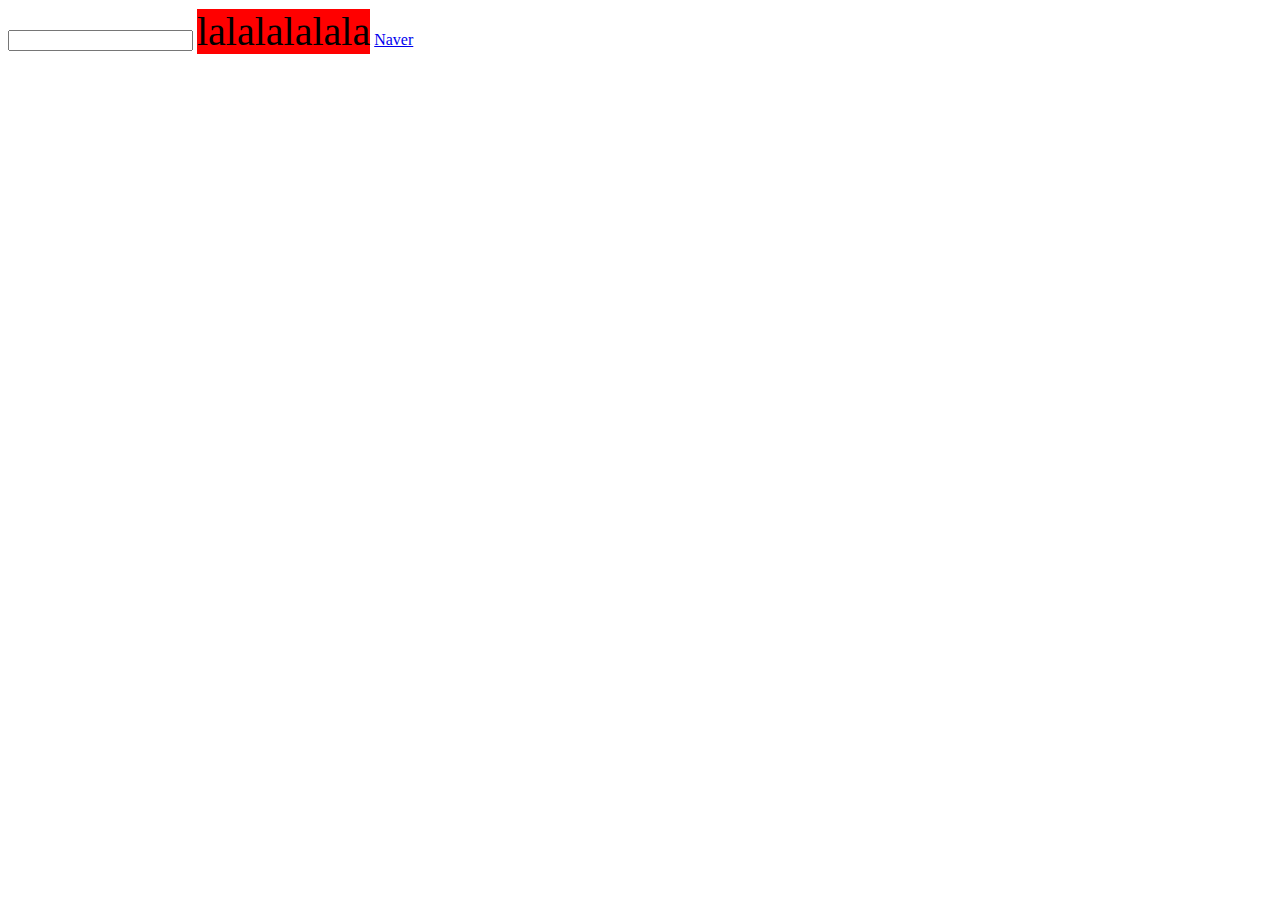
==== index.html @ 25b2c7fb "Initial commit" ====
<!DOCTYPE html>
<html lang="en">
<head>
  <meta charset="UTF-8">
  <meta name="viewport" content="width=device-width, initial-scale=1.0">
  <meta http-equiv="X-UA-Compatible" content="ie=edge">
  <title>CSS States</title>
  <style>
  .box{
    background-color: red;
    font-size: 40px;
  }
  .box:hover{
    background-color: pink;
  }
  .box:active{
    background-color: green;
  }
  input:focus{
    background-color:blue;
  }
  a:visited{
    color: yellow;
  }
  </style>
</head>
<body>
  <input type="text">
  <span class="box">lalalalalala</span>
  <a href="http://kakao.com">Naver</a>
</body>
</html>
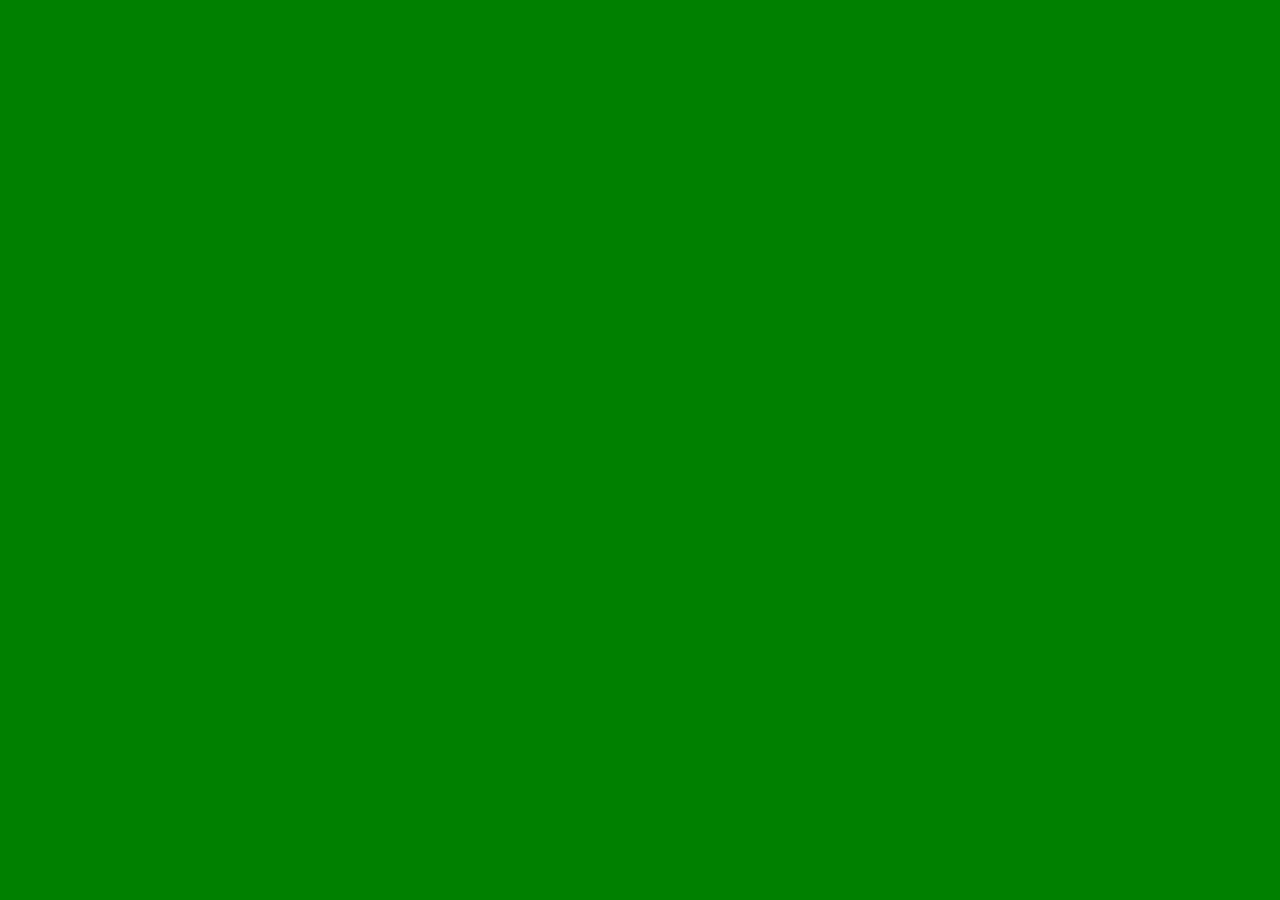
==== commit 087b7018: "Folder structure + html file." ====
--- a/index.html
+++ b/index.html
@@ -4,29 +4,18 @@
   <meta charset="UTF-8">
   <meta name="viewport" content="width=device-width, initial-scale=1.0">
   <meta http-equiv="X-UA-Compatible" content="ie=edge">
-  <title>CSS States</title>
+  <title>Media Queries</title>
   <style>
-  .box{
-    background-color: red;
-    font-size: 40px;
-  }
-  .box:hover{
-    background-color: pink;
-  }
-  .box:active{
+  body{
     background-color: green;
   }
-  input:focus{
-    background-color:blue;
-  }
-  a:visited{
-    color: yellow;
+  @media screen and (min-width:320px) and (max-width:640px){
+    body{
+      background-color: blue;
+    }
   }
   </style>
 </head>
 <body>
-  <input type="text">
-  <span class="box">lalalalalala</span>
-  <a href="http://kakao.com">Naver</a>
 </body>
 </html>
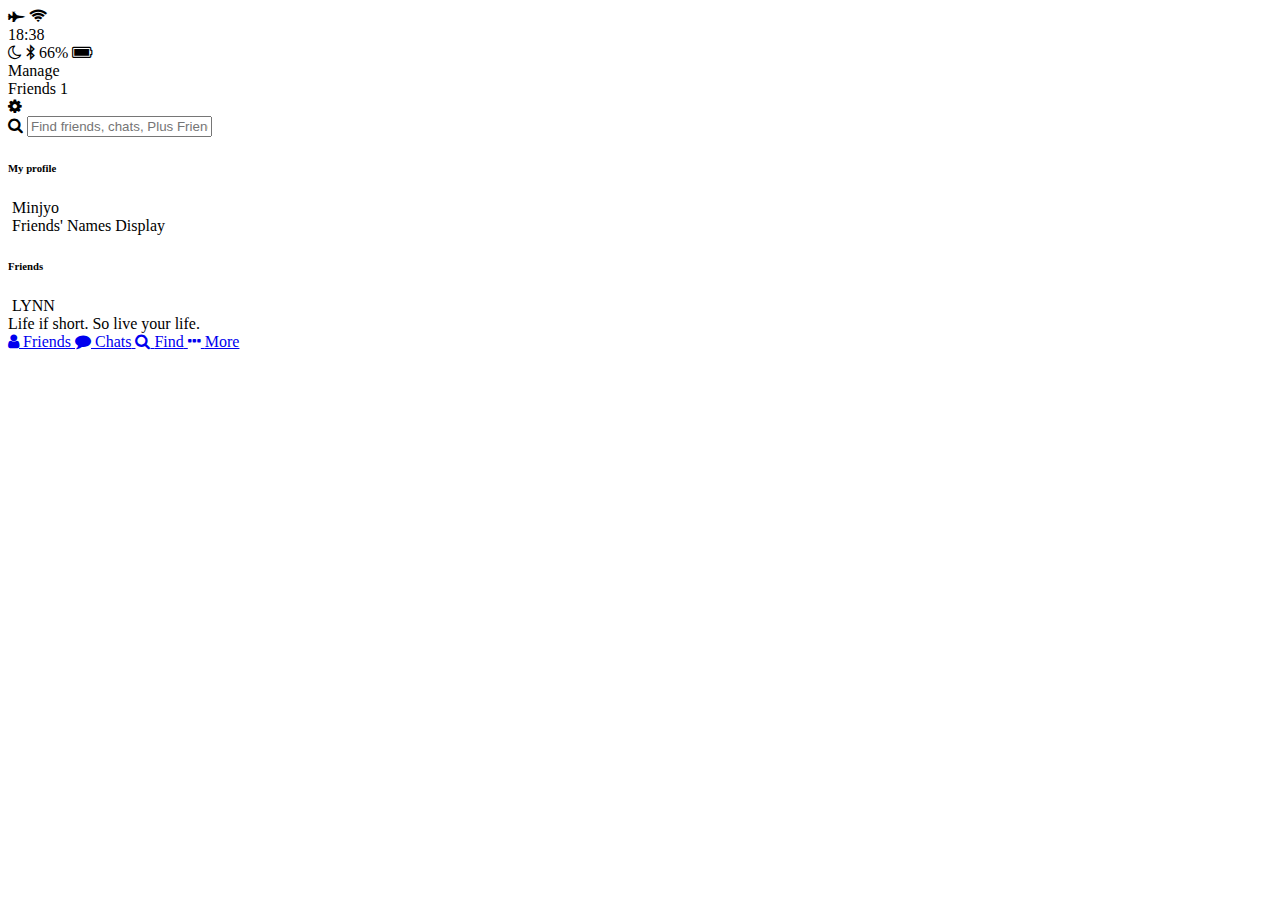
==== commit 9c8688d3: "index + chat" ====
--- a/index.html
+++ b/index.html
@@ -4,18 +4,91 @@
   <meta charset="UTF-8">
   <meta name="viewport" content="width=device-width, initial-scale=1.0">
   <meta http-equiv="X-UA-Compatible" content="ie=edge">
-  <title>Media Queries</title>
-  <style>
-  body{
-    background-color: green;
-  }
-  @media screen and (min-width:320px) and (max-width:640px){
-    body{
-      background-color: blue;
-    }
-  }
-  </style>
+  <link rel="stylesheet" href="https://stackpath.bootstrapcdn.com/font-awesome/4.7.0/css/font-awesome.min.css">
+  <title>Friends</title>
 </head>
 <body>
+  <header>
+    <div class="header_top">
+      <div class="header_column">
+        <i class="fa fa-fighter-jet" aria-hidden="true"></i>
+        <i class="fa fa-wifi" aria-hidden="true"></i>
+      </div>
+      <div class="header_column">
+        <span class="header_time">18:38</span>
+      </div>
+      <div class="header_column">
+        <i class="fa fa-moon-o" aria-hidden="true"></i>
+        <i class="fa fa-bluetooth-b" aria-hidden="true"></i>
+        <span class="header_battery">66% <i class="fa fa-battery-full" aria-hidden="true"></i></span>
+      </div>
+    </div>
+    <div class="header_bottom">
+      <div class="header_column">
+        <span class="header_text">Manage</span>
+      </div>
+      <div class="header_column">
+        <span class="header_text">Friends <span class="header_text">1</span></span>
+      </div>
+      <div class="header_column">
+        <i class="fa fa-cog" aria-hidden="true"></i>
+      </div>
+    </div>
+  </header>
+  <main class="friends">
+    <div class="search-bar">
+      <i class="fa fa-search"></i>
+      <input type="text" placeholder="Find friends, chats, Plus Friends">
+    </div>
+    <section class="friends_section">
+      <header class="friends_section-header">
+        <h6 class="friends_section-title">My profile</h6>
+      </header>
+      <div class="friends_section-rows">
+        <div class="friends_section-row">
+          <img src="" alt="">
+          <span class="friends_section-name">Minjyo</span>
+        </div>
+        <div class="friends_section-row">
+          <img src="" alt="">
+          <span class="friends_section-name">Friends' Names Display</span>
+        </div>
+      </div>
+    </section>
+    <section class="friends_section">
+      <header class="friends_section-header">
+        <h6 class="friends_section-title">Friends</h6>
+      </header>
+      <div class="friends_section-rows">
+        <div class="friends_section-row">
+          <div class="friends_section-column">
+            <img src="" alt="">
+            <span class="friends_section-name">LYNN</span>
+          </div>
+          <span class="friends_section-tagline">
+            Life if short. So live your life.
+          </span>
+        </div>
+      </div>
+    </section>
+  </main>
+  <nav class="tab-bar">
+    <a href="index.html" class="tab-bar_tab tab-bar_tab-selected">
+      <i class="fa fa-user"></i>
+      <span class="tab-bar_title">Friends</span>
+    </a>
+    <a href="chats.html" class="tab-bar_tab">
+      <i class="fa fa-comment"></i>
+      <span class="tab-bar_title">Chats</span>
+    </a>
+    <a href="find.html" class="tab-bar_tab">
+      <i class="fa fa-search"></i>
+      <span class="tab-bar_title">Find</span>
+    </a>
+    <a href="more.html" class="tab-bar_tab">
+      <i class="fa fa-ellipsis-h"></i>
+      <span class="tab-bar_title">More</span>
+    </a>
+  </nav>
 </body>
 </html>
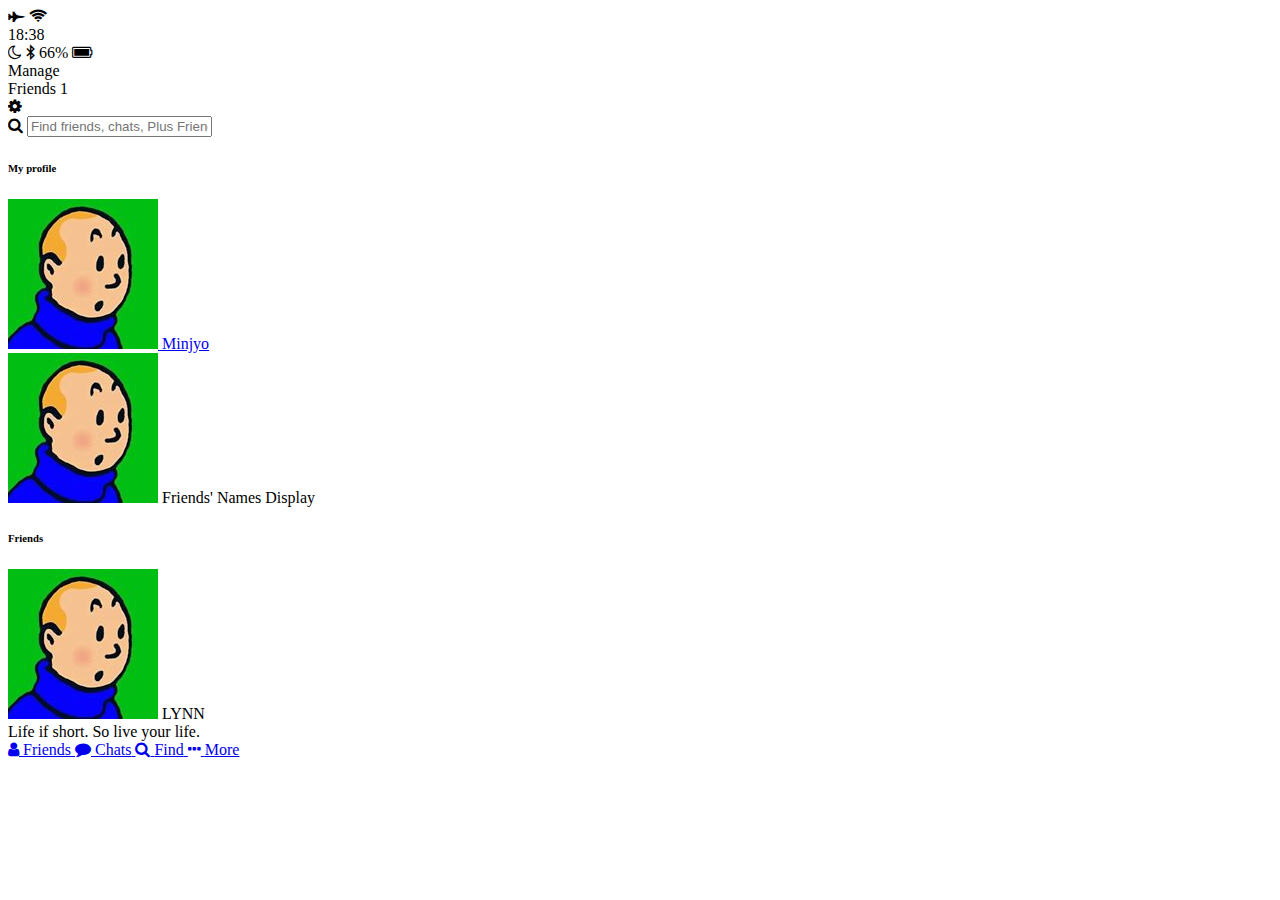
==== commit 3c6e71f4: "profile + back to page links" ====
--- a/index.html
+++ b/index.html
@@ -46,11 +46,13 @@
       </header>
       <div class="friends_section-rows">
         <div class="friends_section-row">
-          <img src="" alt="">
-          <span class="friends_section-name">Minjyo</span>
+          <a href="profile.html">
+            <img src="images/avatar.jpg" alt="">
+            <span class="friends_section-name">Minjyo</span>
+          </a>
         </div>
         <div class="friends_section-row">
-          <img src="" alt="">
+          <img src="images/avatar.jpg" alt="">
           <span class="friends_section-name">Friends' Names Display</span>
         </div>
       </div>
@@ -62,7 +64,7 @@
       <div class="friends_section-rows">
         <div class="friends_section-row">
           <div class="friends_section-column">
-            <img src="" alt="">
+            <img src="images/avatar.jpg" alt="">
             <span class="friends_section-name">LYNN</span>
           </div>
           <span class="friends_section-tagline">
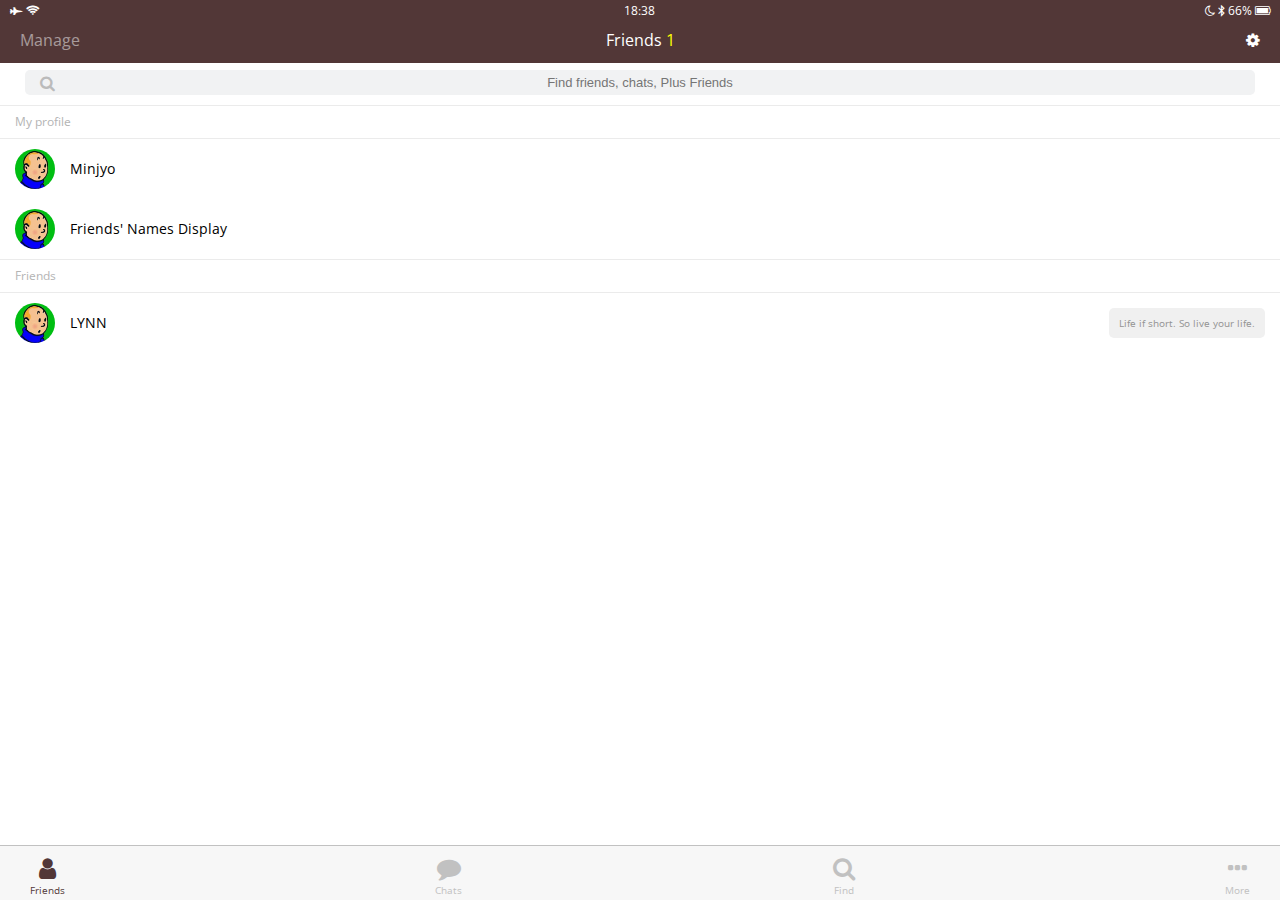
==== commit 8d419d77: "basic css finish" ====
--- a/index.html
+++ b/index.html
@@ -6,9 +6,10 @@
   <meta http-equiv="X-UA-Compatible" content="ie=edge">
   <link rel="stylesheet" href="https://stackpath.bootstrapcdn.com/font-awesome/4.7.0/css/font-awesome.min.css">
   <title>Friends</title>
+  <link rel="stylesheet" href="css/style.css">
 </head>
 <body>
-  <header>
+  <header class="top-header">
     <div class="header_top">
       <div class="header_column">
         <i class="fa fa-fighter-jet" aria-hidden="true"></i>
@@ -28,7 +29,7 @@
         <span class="header_text">Manage</span>
       </div>
       <div class="header_column">
-        <span class="header_text">Friends <span class="header_text">1</span></span>
+        <span class="header_text">Friends <span class="header_number">1</span></span>
       </div>
       <div class="header_column">
         <i class="fa fa-cog" aria-hidden="true"></i>
@@ -46,9 +47,9 @@
       </header>
       <div class="friends_section-rows">
         <div class="friends_section-row">
-          <a href="profile.html">
-            <img src="images/avatar.jpg" alt="">
-            <span class="friends_section-name">Minjyo</span>
+          <img src="images/avatar.jpg" alt="">
+          <a href="profile.html" class="friends_section-name">
+            Minjyo
           </a>
         </div>
         <div class="friends_section-row">
@@ -62,7 +63,7 @@
         <h6 class="friends_section-title">Friends</h6>
       </header>
       <div class="friends_section-rows">
-        <div class="friends_section-row">
+        <div class="friends_section-row with-tagline">
           <div class="friends_section-column">
             <img src="images/avatar.jpg" alt="">
             <span class="friends_section-name">LYNN</span>
--- a/css/style.css
+++ b/css/style.css
@@ -0,0 +1,12 @@
+@import url("https://fonts.googleapis.com/css?family=Open+Sans:400,600");
+@import "reset.css";
+@import "globals.css";
+@import "header.css";
+@import "navigation.css";
+@import "search-bar.css";
+@import "friends.css";
+@import "chats.css";
+@import "find.css";
+@import "more.css";
+@import "profile.css";
+@import "chat.css";
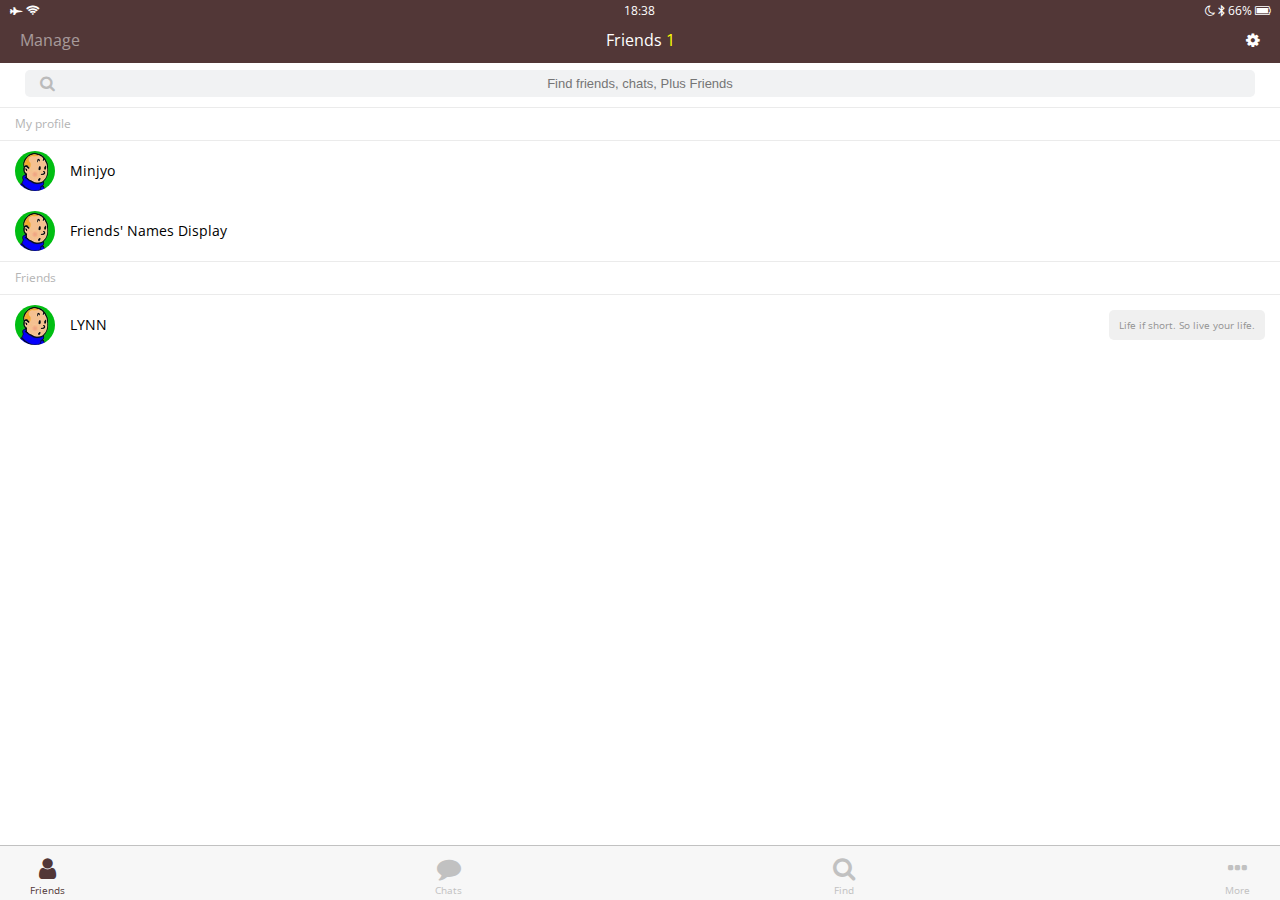
==== commit 8cfc6e5c: "finish" ====
--- a/index.html
+++ b/index.html
@@ -93,5 +93,8 @@
       <span class="tab-bar_title">More</span>
     </a>
   </nav>
+  <div class="bigScreenText">
+    <span>Please make your screen smaller</span>
+  </div>
 </body>
 </html>
--- a/css/style.css
+++ b/css/style.css
@@ -10,3 +10,5 @@
 @import "more.css";
 @import "profile.css";
 @import "chat.css";
+@import "bigScreen.css";
+@import "mobile.css";
